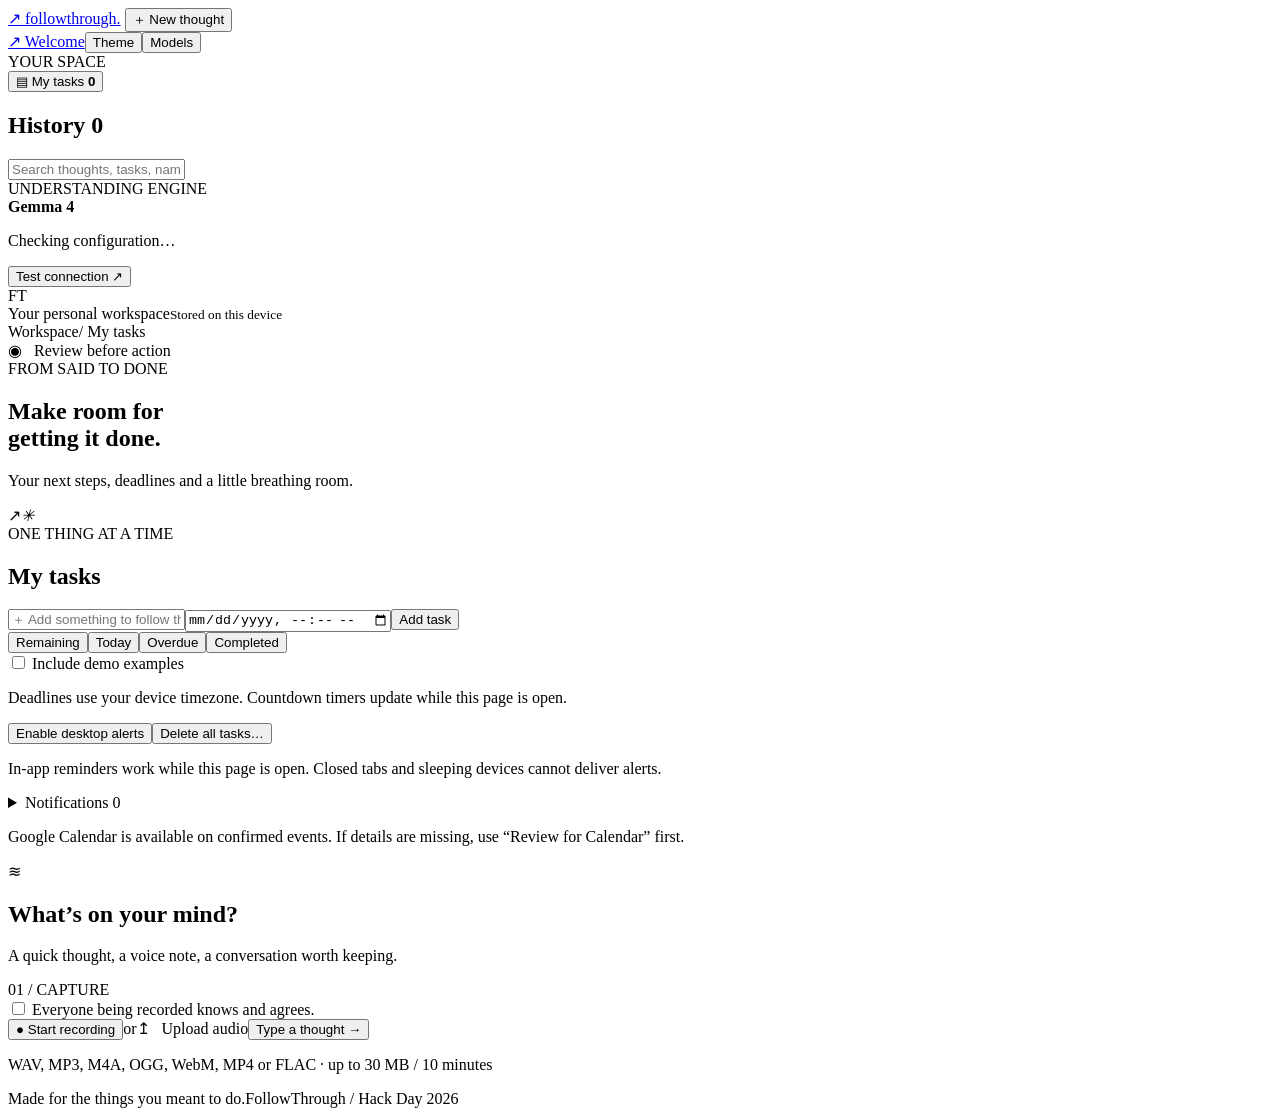
==== static/index.html @ 76ca860e "Build FollowThrough voice-to-action workspace with Gemma model picker" ====
<!doctype html>
<html lang="en">
  <head>
    <meta charset="UTF-8" />
    <meta name="viewport" content="width=device-width,initial-scale=1" />
    <title>FollowThrough — From said to done</title>
    <script src="/theme.js"></script>
    <link rel="stylesheet" href="/style.css" />
    <script src="/app.js" defer></script>
  </head>
  <body>
    <aside class="sidebar">
      <a class="brand" href="/welcome.html"
        ><span class="brandmark">↗</span> followthrough<span class="branddot"
          >.</span
        ></a
      >
      <button class="primary new" id="new"><span>＋</span> New thought</button>
      <div class="appearance-controls">
        <a href="/welcome.html">↗ Welcome</a
        ><button class="theme-toggle" data-theme-toggle>Theme</button
        ><button id="openModels" class="theme-toggle">Models</button>
      </div>
      <div class="section-label">YOUR SPACE</div>
      <button class="nav active" id="inboxNav">
        <span>▤</span> My tasks <b id="count">0</b>
      </button>
      <div class="conversation-column">
        <div class="list-heading">
          <h2>History <span id="list-count">0</span></h2>
        </div>
        <input
          class="search"
          id="search"
          placeholder="Search thoughts, tasks, names…"
          aria-label="Search conversations"
        />
        <div id="conversations"></div>
      </div>
      <div class="model-panel">
        <div class="section-label">UNDERSTANDING ENGINE</div>
        <div>
          <span class="status-dot"></span>
          <strong id="model-name">Gemma 4</strong>
        </div>
        <p id="model-state">Checking configuration…</p>
        <button class="text-button" id="checkModel">Test connection ↗</button>
      </div>
      <div class="profile">
        <span>FT</span>
        <div>Your personal workspace<small>Stored on this device</small></div>
      </div>
    </aside>
    <main>
      <header>
        <div>
          <span class="breadcrumb">Workspace</span
          ><span class="slash">/</span> My tasks
        </div>
        <span class="local-badge">◉ &nbsp; Review before action</span>
      </header>
      <div id="toast" role="status" aria-live="polite"></div>
      <section class="page-heading">
        <div>
          <div class="eyebrow">FROM SAID TO DONE</div>
          <h1>Make room for<br />getting it done<span>.</span></h1>
          <p>Your next steps, deadlines and a little breathing room.</p>
        </div>
        <div class="heading-art" aria-hidden="true">
          <span class="orbit one"></span><span class="orbit two"></span
          ><span class="art-arrow">↗</span><i>✳</i>
        </div>
      </section>
      <section id="taskWorkspace" class="task-workspace">
        <div class="task-heading">
          <div>
            <span class="eyebrow">ONE THING AT A TIME</span>
            <h2>My tasks <span id="remainingCount"></span></h2>
          </div>
          <span id="taskProgress" class="hint"></span>
        </div>
        <div id="taskStats" class="task-stats"></div>
        <form id="quickTask" class="quick-task">
          <input
            id="quickTitle"
            maxlength="200"
            required
            placeholder="＋ Add something to follow through on…"
            aria-label="New task title"
          /><input
            id="quickDeadline"
            type="datetime-local"
            aria-label="New task deadline"
          /><button class="primary">Add task</button>
        </form>
        <div class="task-controls">
          <div class="task-filters" role="group" aria-label="Task filter">
            <button class="active" data-filter="remaining">Remaining</button
            ><button data-filter="today">Today</button
            ><button data-filter="overdue">Overdue</button
            ><button data-filter="completed">Completed</button>
          </div>
          <label class="hint"
            ><input type="checkbox" id="includeSamples" /> Include demo
            examples</label
          >
        </div>
        <p class="hint">
          Deadlines use your device timezone. Countdown timers update while this
          page is open.
        </p>
        <div class="task-utilities">
          <button id="enableNotifications" class="secondary">
            Enable desktop alerts</button
          ><button id="deleteAllTasks" class="text-button">
            Delete all tasks…
          </button>
        </div>
        <p class="hint" id="notificationStatus">
          In-app reminders work while this page is open. Closed tabs and
          sleeping devices cannot deliver alerts.
        </p>
        <details id="notificationTray">
          <summary>Notifications <span id="notificationCount">0</span></summary>
          <div id="notificationList"></div>
          <button id="dismissNotifications" class="text-button">
            Dismiss current notifications
          </button>
        </details>
        <p class="hint">
          Google Calendar is available on confirmed events. If details are
          missing, use “Review for Calendar” first.
        </p>
        <div id="taskRows"></div>
      </section>
      <section class="capture card" id="capture">
        <div class="capture-title">
          <div class="capture-icon">≋</div>
          <div>
            <h2>What’s on your mind?</h2>
            <p>A quick thought, a voice note, a conversation worth keeping.</p>
          </div>
          <span class="step-label">01 / CAPTURE</span>
        </div>
        <div class="capture-body">
          <div>
            <label class="consent"
              ><input type="checkbox" id="consent" /> Everyone being recorded
              knows and agrees.</label
            >
            <div class="capture-controls">
              <button id="record" class="primary">
                <span class="mic">●</span> Start recording</button
              ><span class="or">or</span
              ><label class="upload-button" for="upload"
                >↥ &nbsp; Upload audio</label
              ><input
                type="file"
                id="upload"
                accept="audio/*,.mp4,.webm"
                hidden
              /><button class="text-button" id="write">Type a thought →</button>
            </div>
            <p class="fine">
              WAV, MP3, M4A, OGG, WebM, MP4 or FLAC · up to 30 MB / 10 minutes
            </p>
          </div>
          <div class="waveform" aria-hidden="true"></div>
        </div>
        <div id="recordingState" class="recording-state" hidden>
          ● Recording <strong id="timer">00:00</strong> · Tap stop when you’re
          done
        </div>
      </section>
      <section class="workspace-grid">
        <section id="detail" class="detail card" hidden>
          <div class="empty-detail">
            <div class="empty-symbol">↗</div>
            <span class="eyebrow">LESS FRICTION. MORE FOLLOW-THROUGH.</span>
            <h2>Your next step starts<br />with a thought.</h2>
            <p>
              Record or upload something, then review the transcript.<br />Gemma
              turns it into a recap and actions you control.
            </p>
            <div class="journey">
              <span>01 <b>Capture</b></span
              ><i>→</i><span>02 <b>Understand</b></span
              ><i>→</i><span>03 <b>Follow through</b></span>
            </div>
            <button id="example" class="secondary">
              Try the example transcript ↗</button
            ><small
              >Sample text only. Understanding runs live on your selected Gemma
              model.</small
            >
          </div>
        </section>
      </section>
      <footer>
        Made for the things you meant to do.<span
          >FollowThrough / Hack Day 2026</span
        >
      </footer>
    </main>
    <dialog id="modelDialog" aria-labelledby="modelDialogTitle">
      <form id="modelForm">
        <div class="dialog-heading">
          <h2 id="modelDialogTitle">Your understanding engine</h2>
          <button
            type="button"
            id="closeModels"
            aria-label="Close model settings"
          >
            ×
          </button>
        </div>
        <p>
          Choose the Gemma model that fits your device or connect to the cloud.
        </p>
        <div class="model-modes">
          <label
            ><input type="radio" name="provider" value="ollama" checked />
            Local</label
          ><label
            ><input type="radio" name="provider" value="google" /> Cloud</label
          >
        </div>
        <section id="localModelOptions">
          <label for="modelSlider">Local Gemma model</label>
          <h3 id="selectedModelLabel"></h3>
          <input
            id="modelSlider"
            type="range"
            min="0"
            max="4"
            step="1"
            value="1"
            aria-describedby="modelHint"
          />
          <div class="model-scale" aria-hidden="true">
            <span>E2B</span><span>E4B</span><span>12B</span><span>26B</span
            ><span>31B</span>
          </div>
          <p id="modelHint"></p>
          <p id="modelInstalled" role="status"></p>
          <code id="modelPull"></code>
          <p class="model-fineprint">
            Missing models must be downloaded in your terminal. Moving the
            slider does not download anything.
          </p>
        </section>
        <section id="cloudModelOptions" hidden>
          <label for="cloudModel">Hosted Gemma model</label
          ><select id="cloudModel"></select>
          <label for="cloudKey">Google AI Studio API key</label
          ><input
            id="cloudKey"
            type="password"
            autocomplete="off"
            spellcheck="false"
            placeholder="Enter API key"
          />
          <p id="cloudKeyStatus"></p>
          <label
            ><input type="checkbox" id="clearCloudKey" /> Remove saved
            key</label
          >
          <p class="model-fineprint">
            Cloud understanding sends transcripts and context to Google. Audio
            transcription stays local. Your key is saved on this device in an
            unencrypted, Git-ignored settings file; never in browser storage.
          </p>
          <a
            href="https://aistudio.google.com/apikey"
            target="_blank"
            rel="noopener noreferrer"
            >Get an API key ↗</a
          >
        </section>
        <p id="modelSaveStatus" role="status" aria-live="polite"></p>
        <div class="dialog-footer">
          <button type="button" id="testSelectedModel">
            Test saved connection</button
          ><button class="primary" type="submit" id="saveModels">
            Save model
          </button>
        </div>
      </form>
    </dialog>
    <dialog id="planDialog">
      <form id="planForm">
        <div class="dialog-heading">
          <h2>Plan this task</h2>
          <button
            type="button"
            id="closePlan"
            class="icon-button"
            aria-label="Close task planner"
          >
            ×
          </button>
        </div>
        <p id="planTitle"></p>
        <label class="field"
          ><span>Deadline (your device timezone)</span
          ><input id="planDeadline" type="datetime-local" /></label
        ><label class="field"
          ><span>Priority</span
          ><select id="planPriority">
            <option value="normal">Normal</option>
            <option value="high">High</option>
            <option value="low">Low</option>
          </select></label
        >
        <p class="hint">
          Leave the deadline empty to remove the timer. Ready tasks appear in
          Notifications when due while this page is open.
        </p>
        <div class="dialog-footer">
          <button type="button" id="clearDeadline" class="secondary">
            Clear deadline</button
          ><button class="primary">Save plan</button>
        </div>
      </form>
    </dialog>
    <dialog id="calendarDialog">
      <div class="dialog-heading">
        <h2>Review Google Calendar event</h2>
        <button
          id="closeCalendar"
          class="icon-button"
          aria-label="Close calendar preview"
        >
          ×
        </button>
      </div>
      <div id="calendarPreview"></div>
      <p class="hint">
        Event details will be sent to Google when you open the link. Check the
        event and notification settings, then press Save in Google Calendar. No
        account sync is connected.
      </p>
      <a
        id="openGoogle"
        class="primary"
        target="_blank"
        rel="noopener noreferrer"
        >Open in Google Calendar ↗</a
      >
    </dialog>
    <dialog id="actionDialog">
      <form id="actionForm">
        <div class="dialog-heading">
          <div>
            <span class="eyebrow">YOUR CALL</span>
            <h2>Review this action</h2>
          </div>
          <button
            type="button"
            id="closeDialog"
            class="icon-button"
            aria-label="Close"
          >
            ×
          </button>
        </div>
        <div id="actionFields"></div>
        <label class="consent review-consent"
          ><input type="checkbox" id="resolve" /> I’ve reviewed the evidence and
          resolved the questions above.</label
        >
        <div class="dialog-footer">
          <button type="button" id="cancelDialog" class="secondary">
            Cancel</button
          ><button class="primary" type="submit">Save reviewed action</button>
        </div>
      </form>
    </dialog>
  </body>
</html>
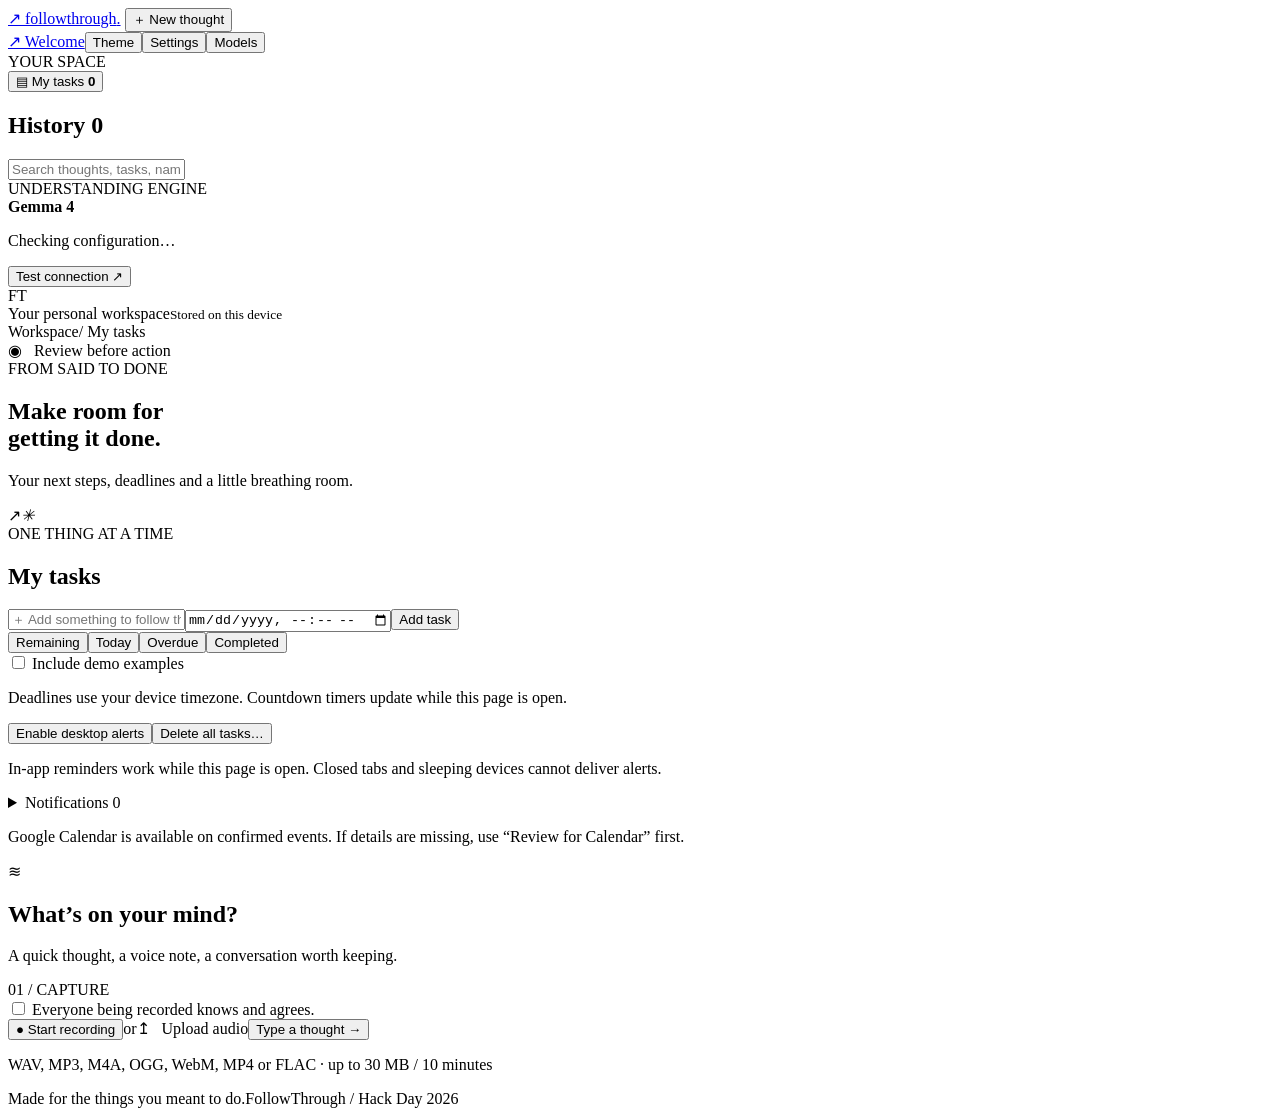
==== commit 5aeb932c: "Add selectable neon palettes and guard Gemma model readiness" ====
--- a/static/index.html
+++ b/static/index.html
@@ -6,6 +6,7 @@
     <title>FollowThrough — From said to done</title>
     <script src="/theme.js"></script>
     <link rel="stylesheet" href="/style.css" />
+    <link rel="stylesheet" href="/palettes.css" />
     <script src="/app.js" defer></script>
   </head>
   <body>
@@ -19,6 +20,7 @@
       <div class="appearance-controls">
         <a href="/welcome.html">↗ Welcome</a
         ><button class="theme-toggle" data-theme-toggle>Theme</button
+        ><button data-open-appearance class="theme-toggle">Settings</button
         ><button id="openModels" class="theme-toggle">Models</button>
       </div>
       <div class="section-label">YOUR SPACE</div>
